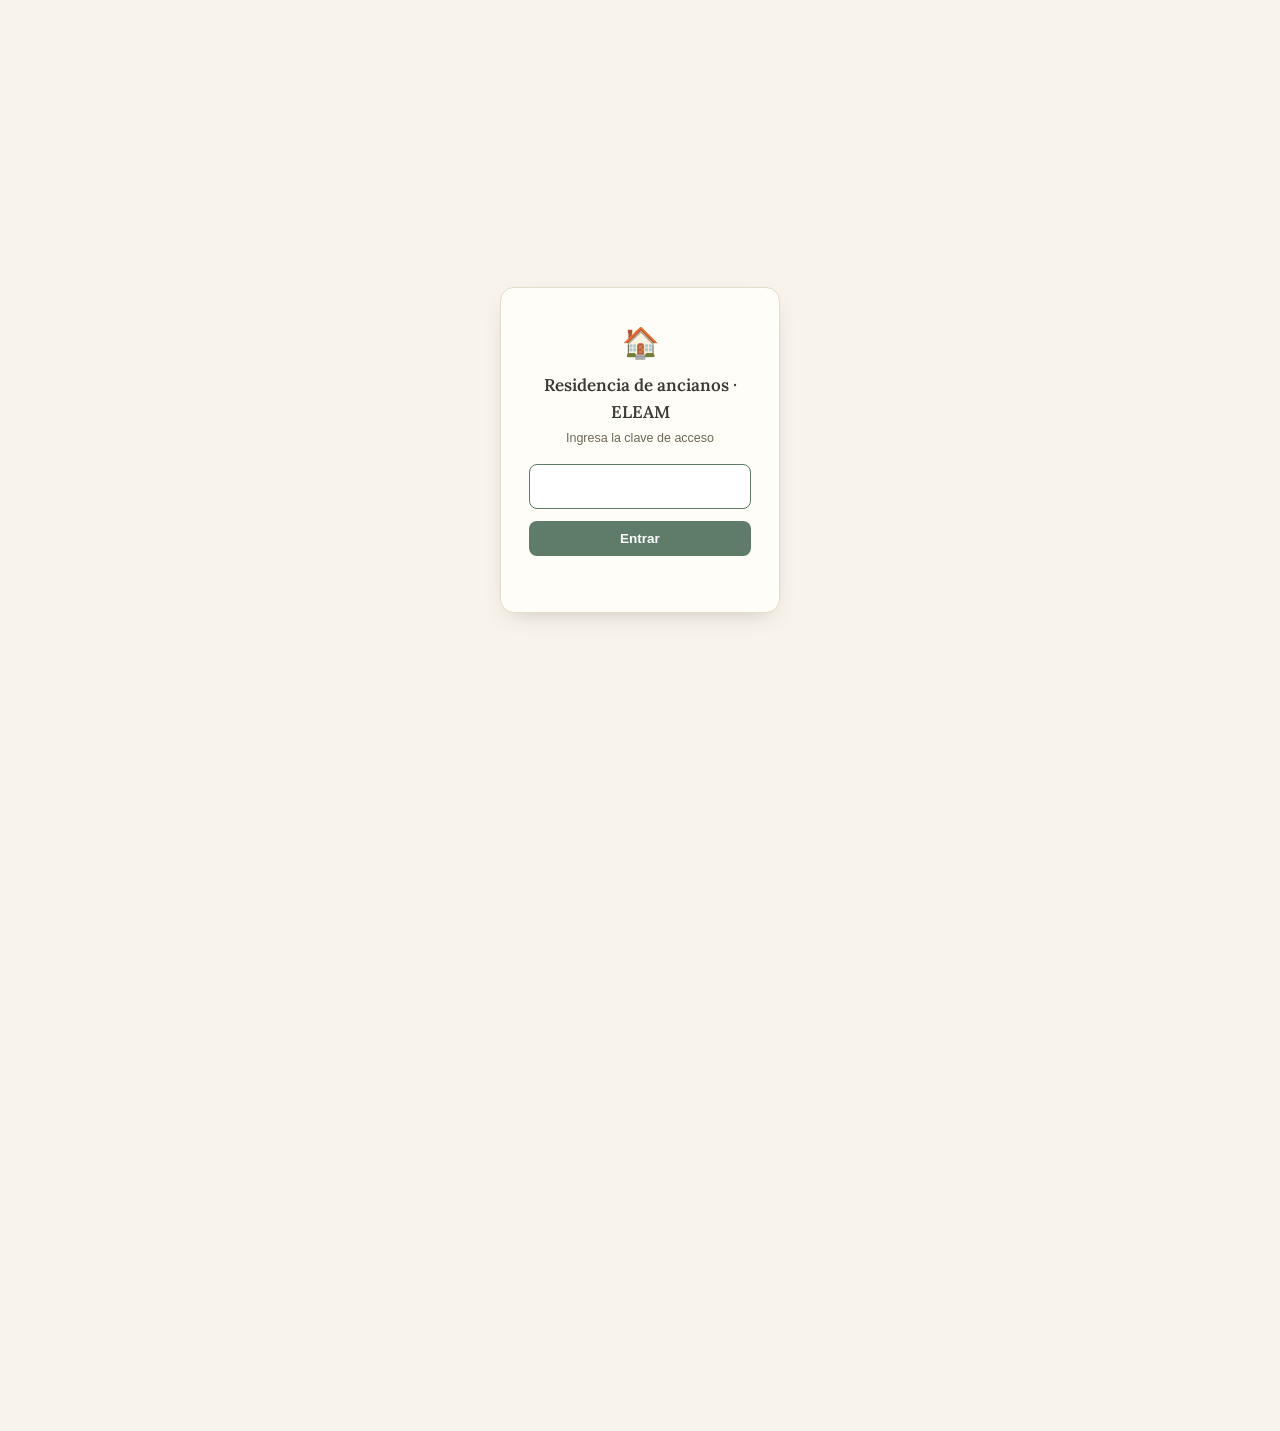
==== index.html @ f16c1e97 "Add access passcode, full data backup/restore, and lock liquidacion fields - Password gate (5256) sh" ====
<!doctype html>
<meta charset="utf-8">
<script src="assets/auth.js"></script>
<title>Residencia de ancianos · ELEAM</title>
<link rel="preconnect" href="https://fonts.googleapis.com">
<link rel="preconnect" href="https://fonts.gstatic.com" crossorigin>
<link href="https://fonts.googleapis.com/css2?family=Inter:wght@400;500;600;700&family=Lora:wght@500;600;700&display=swap" rel="stylesheet">
<link rel="stylesheet" href="assets/theme.css">
<style>
:root {
  --bg: #f8f4ec; --surface: #fffdf8; --surface-2: #f1ead9;
  --ink: #3d3a33; --ink-soft: #6f6858; --ink-faint: #a49b86; --border: #e4dcc7;
  --accent: #5f7c68; --accent-ink: #ffffff; --accent-soft: #e4ecdf; --accent-soft-ink: #3f5c47;
  --gold: #c9a35e; --gold-soft: #f2e6c9; --gold-ink: #6b4f1e;
  --good: #5f8a63; --good-soft: #e2eedf;
  --warn: #b98a3d; --warn-soft: #f6ecd3;
  --critical: #ad5c4c; --critical-soft: #f5e0da;
  --shadow: 0 1px 2px rgba(61,58,51,.06), 0 8px 24px -12px rgba(61,58,51,.18);
  --radius: 12px;
  --serif: "Lora", "Iowan Old Style", "Palatino Linotype", Palatino, "Book Antiqua", Georgia, serif;
  --sans: "Inter", -apple-system, "Segoe UI", "Helvetica Neue", Roboto, Arial, sans-serif;
  --mono: ui-monospace, "SF Mono", "Cascadia Mono", "Segoe UI Mono", Consolas, monospace;
}
* { box-sizing: border-box; }
html, body { margin: 0; }
body { background: var(--bg); color: var(--ink); font-family: var(--sans); font-size: 15px; line-height: 1.55; }
.page { max-width: 1080px; margin: 0 auto; padding: 40px 20px 64px; }

.hero { text-align: center; margin-bottom: 34px; }
.hero .mark { font-size: 34px; }
.hero .eyebrow { margin: 10px 0 4px; font-size: 12px; font-weight: 700; letter-spacing: .1em; text-transform: uppercase; color: var(--accent); }
.hero h1 { margin: 0 auto 10px; font-family: var(--serif); font-weight: 500; font-size: clamp(24px,4vw,34px); max-width: 640px; letter-spacing: -.01em; }
.hero p { margin: 0 auto; max-width: 560px; color: var(--ink-soft); font-size: 14.5px; }

.flow { display: flex; align-items: stretch; gap: 14px; margin: 34px 0; flex-wrap: wrap; justify-content: center; }
.flow-arrow { display: flex; align-items: center; color: var(--gold); font-size: 20px; }
@media (max-width: 760px) { .flow-arrow { display: none; } }

.mod-card {
  background: var(--surface); border: 1px solid var(--border); border-radius: var(--radius);
  box-shadow: var(--shadow); padding: 22px 20px; text-decoration: none; color: var(--ink);
  width: 260px; display: flex; flex-direction: column; gap: 10px; transition: transform .15s, box-shadow .15s, border-color .15s;
}
.mod-card:hover { transform: translateY(-2px); border-color: var(--accent); box-shadow: 0 4px 4px rgba(61,58,51,.04), 0 14px 30px -14px rgba(61,58,51,.28); }
.mod-card .num {
  display: inline-flex; align-items: center; justify-content: center; width: 30px; height: 30px; border-radius: 50%;
  background: var(--accent-soft); color: var(--accent-soft-ink); font-weight: 700; font-family: var(--serif); font-size: 15px;
}
.mod-card h2 { margin: 4px 0 0; font-family: var(--serif); font-weight: 600; font-size: 17px; }
.mod-card p { margin: 0; font-size: 13px; color: var(--ink-soft); flex: 1; }
.mod-card .go { font-size: 12.5px; font-weight: 700; color: var(--accent); }

.summary-card {
  background: var(--surface); border: 1px solid var(--border); border-radius: var(--radius); box-shadow: var(--shadow);
  padding: 20px 22px; margin-top: 10px;
}
.summary-card h2 { margin: 0 0 4px; font-family: var(--serif); font-weight: 500; font-size: 16px; }
.summary-card p.sub { margin: 0 0 16px; font-size: 12.5px; color: var(--ink-faint); }
.stat-grid { display: grid; grid-template-columns: repeat(auto-fit, minmax(160px,1fr)); gap: 12px; }
.stat-box { background: var(--surface-2); border: 1px solid var(--border); border-radius: 8px; padding: 13px 15px; }
.stat-box .stat-label { font-size: 11px; text-transform: uppercase; letter-spacing: .04em; color: var(--ink-faint); font-weight: 600; }
.stat-box .stat-value { font-family: var(--mono); font-variant-numeric: tabular-nums; font-size: 19px; font-weight: 700; margin-top: 5px; color: var(--ink); }
.stat-box.tone-good .stat-value { color: var(--good); }
.stat-box.tone-critical .stat-value { color: var(--critical); }
.stat-box .stat-note { font-size: 11px; color: var(--ink-faint); margin-top: 3px; }

footer.note { text-align: center; font-size: 12px; color: var(--ink-faint); margin-top: 34px; line-height: 1.6; }
</style>

<div class="page">
  <header class="hero">
    <div class="mark">&#127968;</div>
    <p class="eyebrow">ELEAM · Sistema de gestión</p>
    <h1>Residencia de ancianos</h1>
    <p>Cuatro módulos conectados: el ingreso guarda los datos personales y la cuota de forma confidencial, la ficha médica lleva diagnósticos, medicamentos y cuidados, y los gastos se completan solos con esos datos.</p>
  </header>

  <div class="flow">
    <a class="mod-card" href="control-residentes.html">
      <span class="num">1</span>
      <h2>Ingreso de residentes</h2>
      <p>Datos personales, contactos de emergencia y cuota de incorporación. Confidencial — único módulo que permite eliminar residentes.</p>
      <span class="go">Ir al módulo →</span>
    </a>
    <div class="flow-arrow">&rarr;</div>
    <a class="mod-card" href="ficha-medica.html">
      <span class="num">2</span>
      <h2>Ficha médica y cuidados</h2>
      <p>Diagnósticos con sus medicamentos, baños, cambios de posición, y control diario de cumplimiento.</p>
      <span class="go">Ir al módulo →</span>
    </a>
    <div class="flow-arrow">&rarr;</div>
    <a class="mod-card" href="control-horas.html">
      <span class="num">3</span>
      <h2>Trabajadores y liquidaciones</h2>
      <p>Nómina, asistencia por turnos y liquidaciones de sueldo de todo el personal.</p>
      <span class="go">Ir al módulo →</span>
    </a>
    <div class="flow-arrow">&rarr;</div>
    <a class="mod-card" href="control-financiero.html">
      <span class="num">4</span>
      <h2>Gastos</h2>
      <p>Ingresos y egresos del mes. Los ingresos y el costo de personal se completan solos desde los módulos 1 y 3.</p>
      <span class="go">Ir al módulo →</span>
    </a>
  </div>

  <div class="summary-card" id="summaryCard">
    <h2>Resumen general</h2>
    <p class="sub">Datos guardados en este navegador — se actualizan solos a medida que usas los módulos. La cuota de cada residente es confidencial y no se muestra aquí.</p>
    <div class="stat-grid" id="statGrid"></div>
  </div>

  <div class="summary-card" id="backupCard">
    <h2>Respaldo de datos</h2>
    <p class="sub">Los datos viven solo en este navegador (localStorage). Si se borra el caché o se cambia de equipo, se pierden para siempre — descarga un respaldo con frecuencia.</p>
    <div class="actions-row" style="display:flex; gap:10px; flex-wrap:wrap; align-items:center;">
      <button id="btn-backup-export" type="button" class="mod-card" style="width:auto; cursor:pointer; padding:10px 16px; flex-direction:row; align-items:center; gap:8px;">⬇ Descargar respaldo completo (.json)</button>
      <button id="btn-backup-import" type="button" class="mod-card" style="width:auto; cursor:pointer; padding:10px 16px; flex-direction:row; align-items:center; gap:8px;">⬆ Restaurar desde un respaldo</button>
      <input id="backup-file-input" type="file" accept="application/json" style="display:none;">
    </div>
    <p class="stat-note" id="backup-flash" style="margin-top:10px;"></p>
  </div>

  <footer class="note">
    Los datos se guardan solo en este navegador (localStorage) — no se envían a ningún servidor. Respalda periódicamente si es información crítica.
  </footer>
</div>

<script src="assets/backup.js"></script>
<script>
(function () {
  "use strict";
  var flash = document.getElementById("backup-flash");
  function setFlash(msg, isErr) {
    flash.textContent = msg;
    flash.style.color = isErr ? "#ad5c4c" : "#5f8a63";
  }
  document.getElementById("btn-backup-export").addEventListener("click", function () {
    window.RhaBackup.exportBackup();
    setFlash("Respaldo descargado ✓", false);
  });
  var fileInput = document.getElementById("backup-file-input");
  document.getElementById("btn-backup-import").addEventListener("click", function () {
    fileInput.value = "";
    fileInput.click();
  });
  fileInput.addEventListener("change", function () {
    var file = fileInput.files[0];
    if (!file) return;
    if (!confirm("Esto reemplazará los datos actuales de este navegador con los del respaldo. ¿Continuar?")) return;
    window.RhaBackup.importBackup(file, function (err) {
      if (err) { setFlash("✗ " + err.message, true); return; }
      setFlash("Respaldo restaurado ✓ Recargando…", false);
      setTimeout(function () { location.reload(); }, 1200);
    });
  });
})();
</script>
<script src="assets/nav.js"></script>
<script>
(function () {
  "use strict";
  var moneyFmt = new Intl.NumberFormat("es-CL", { style: "currency", currency: "CLP", maximumFractionDigits: 0 });

  function readJSON(key, def) {
    try { var raw = localStorage.getItem(key); return raw === null ? def : JSON.parse(raw); } catch (e) { return def; }
  }

  function box(label, value, note, tone) {
    return '<div class="stat-box' + (tone ? " tone-" + tone : "") + '">' +
      '<div class="stat-label">' + label + '</div>' +
      '<div class="stat-value">' + value + '</div>' +
      (note ? '<div class="stat-note">' + note + '</div>' : "") +
      '</div>';
  }

  function todayStr() {
    var d = new Date();
    return d.getFullYear() + "-" + String(d.getMonth() + 1).padStart(2, "0") + "-" + String(d.getDate()).padStart(2, "0");
  }
  function parseHorarios(str) { return String(str || "").split(",").map(function (s) { return s.trim(); }).filter(Boolean); }

  function buildCareItems(ficha) {
    var items = [];
    (ficha.diagnosticos || []).forEach(function (d) {
      (d.medicamentos || []).forEach(function (m) {
        var horarios = parseHorarios(m.horarios);
        if (horarios.length === 0) horarios = ["(sin horario)"];
        horarios.forEach(function (h) { items.push("med_" + m.id + "|" + h); });
      });
    });
    (ficha.cuidadosGenerales || []).forEach(function (c) {
      var horarios = parseHorarios(c.horarios);
      if (horarios.length === 0) horarios = ["(sin horario)"];
      horarios.forEach(function (h) { items.push("cui_" + c.id + "|" + h); });
    });
    return items;
  }

  function render() {
    var residentes = readJSON("rha_residentes", []);
    var activos = residentes.filter(function (r) { return !r.fechaEgreso || r.fechaEgreso > todayStr(); });

    var boxes = box("Residentes activos", activos.length, activos.length + " de " + residentes.length + " registrados · cuota confidencial en el módulo de Ingreso");

    var fichas = readJSON("rha_fichas", {});
    var checklist = readJSON("rha_cuidados_checklist", {});
    var hoy = todayStr();
    var totalItems = 0, totalHechos = 0, residentesConTareas = 0;
    activos.forEach(function (r) {
      var ficha = fichas[r.id];
      if (!ficha) return;
      var items = buildCareItems(ficha);
      if (items.length === 0) return;
      residentesConTareas++;
      var dayData = checklist[r.id + "_" + hoy] || {};
      totalItems += items.length;
      items.forEach(function (key) { if (dayData[key] && dayData[key].hecho) totalHechos++; });
    });
    if (totalItems > 0) {
      var pct = Math.round((totalHechos / totalItems) * 100);
      boxes += box("Cumplimiento de cuidados hoy", pct + "%", totalHechos + " de " + totalItems + " tareas realizadas · " + residentesConTareas + " residente(s) con ficha médica", pct < 80 ? "critical" : "good");
    } else {
      boxes += box("Cumplimiento de cuidados hoy", "Sin datos", "Registra diagnósticos, medicamentos y cuidados en el módulo de Ficha médica");
    }

    var trabajadores = readJSON("rha_trabajadores", []);
    var soporte = trabajadores.filter(function (t) { return t.tipo !== "esencial"; }).length;
    var esencial = trabajadores.filter(function (t) { return t.tipo === "esencial"; }).length;

    boxes += box("Trabajadores registrados", trabajadores.length, soporte + " soporte · " + esencial + " esencial (turno 4×4)");

    var fin = readJSON("eleam-control-financiero-v2", null);
    if (fin && fin.months) {
      var keys = Object.keys(fin.months).sort();
      var lastKey = keys[keys.length - 1];
      if (lastKey) {
        boxes += box("Último mes con datos de gastos", lastKey, "Revisa el detalle en el módulo de Gastos");
      }
    } else {
      boxes += box("Gastos", "Sin datos aún", "Registra el primer mes en el módulo de Gastos");
    }

    document.getElementById("statGrid").innerHTML = boxes;
  }

  render();
  window.addEventListener("storage", render);
})();
</script>
---- assets/theme.css ----
/* Tema compartido — Residencia de ancianos (ELEAM)
   Paleta clara, tonos pastel cálidos, aires de respeto. */

.app-nav {
  background: linear-gradient(180deg, #eef2ea 0%, #e6ebe1 100%);
  border-bottom: 1px solid #d8d0ba;
  padding: 10px 22px;
}
.app-nav .app-nav-inner {
  max-width: 1220px;
  margin: 0 auto;
  display: flex;
  align-items: center;
  justify-content: space-between;
  gap: 14px;
  flex-wrap: wrap;
}
.app-nav .app-nav-brand {
  display: flex;
  align-items: center;
  gap: 10px;
  font-family: "Lora", "Iowan Old Style", Georgia, serif;
  font-weight: 600;
  font-size: 15px;
  color: #4a6353;
  letter-spacing: 0.01em;
  text-decoration: none;
  cursor: pointer;
}
.app-nav .app-nav-brand:hover { color: #2f4335; }
.app-nav .app-nav-brand .mark { font-size: 18px; }
.app-nav .app-nav-steps {
  display: flex;
  align-items: center;
  gap: 6px;
  flex-wrap: wrap;
}
.app-nav .app-nav-step {
  display: flex;
  align-items: center;
  gap: 8px;
  text-decoration: none;
  padding: 7px 13px;
  border-radius: 999px;
  font-family: "Inter", -apple-system, "Segoe UI", Roboto, Arial, sans-serif;
  font-size: 12.5px;
  font-weight: 600;
  color: #6f6858;
  background: transparent;
  border: 1px solid transparent;
  transition: background .15s, color .15s, border-color .15s;
}
.app-nav .app-nav-step .num {
  display: inline-flex;
  align-items: center;
  justify-content: center;
  width: 18px;
  height: 18px;
  border-radius: 50%;
  background: #d9d0b5;
  color: #5a5240;
  font-size: 10.5px;
  font-weight: 700;
}
.app-nav .app-nav-step:hover {
  background: #ffffffaa;
  color: #4a6353;
}
.app-nav .app-nav-step.active {
  background: #5f7c68;
  color: #fdfaf2;
  border-color: #5f7c68;
}
.app-nav .app-nav-step.active .num {
  background: #c9a35e;
  color: #3a2e12;
}
.app-nav .app-nav-arrow {
  color: #b7ac8d;
  font-size: 13px;
}
@media (max-width: 760px) {
  .app-nav .app-nav-inner { justify-content: center; }
  .app-nav .app-nav-brand { width: 100%; justify-content: center; }
}
@media print {
  .app-nav { display: none !important; }
}
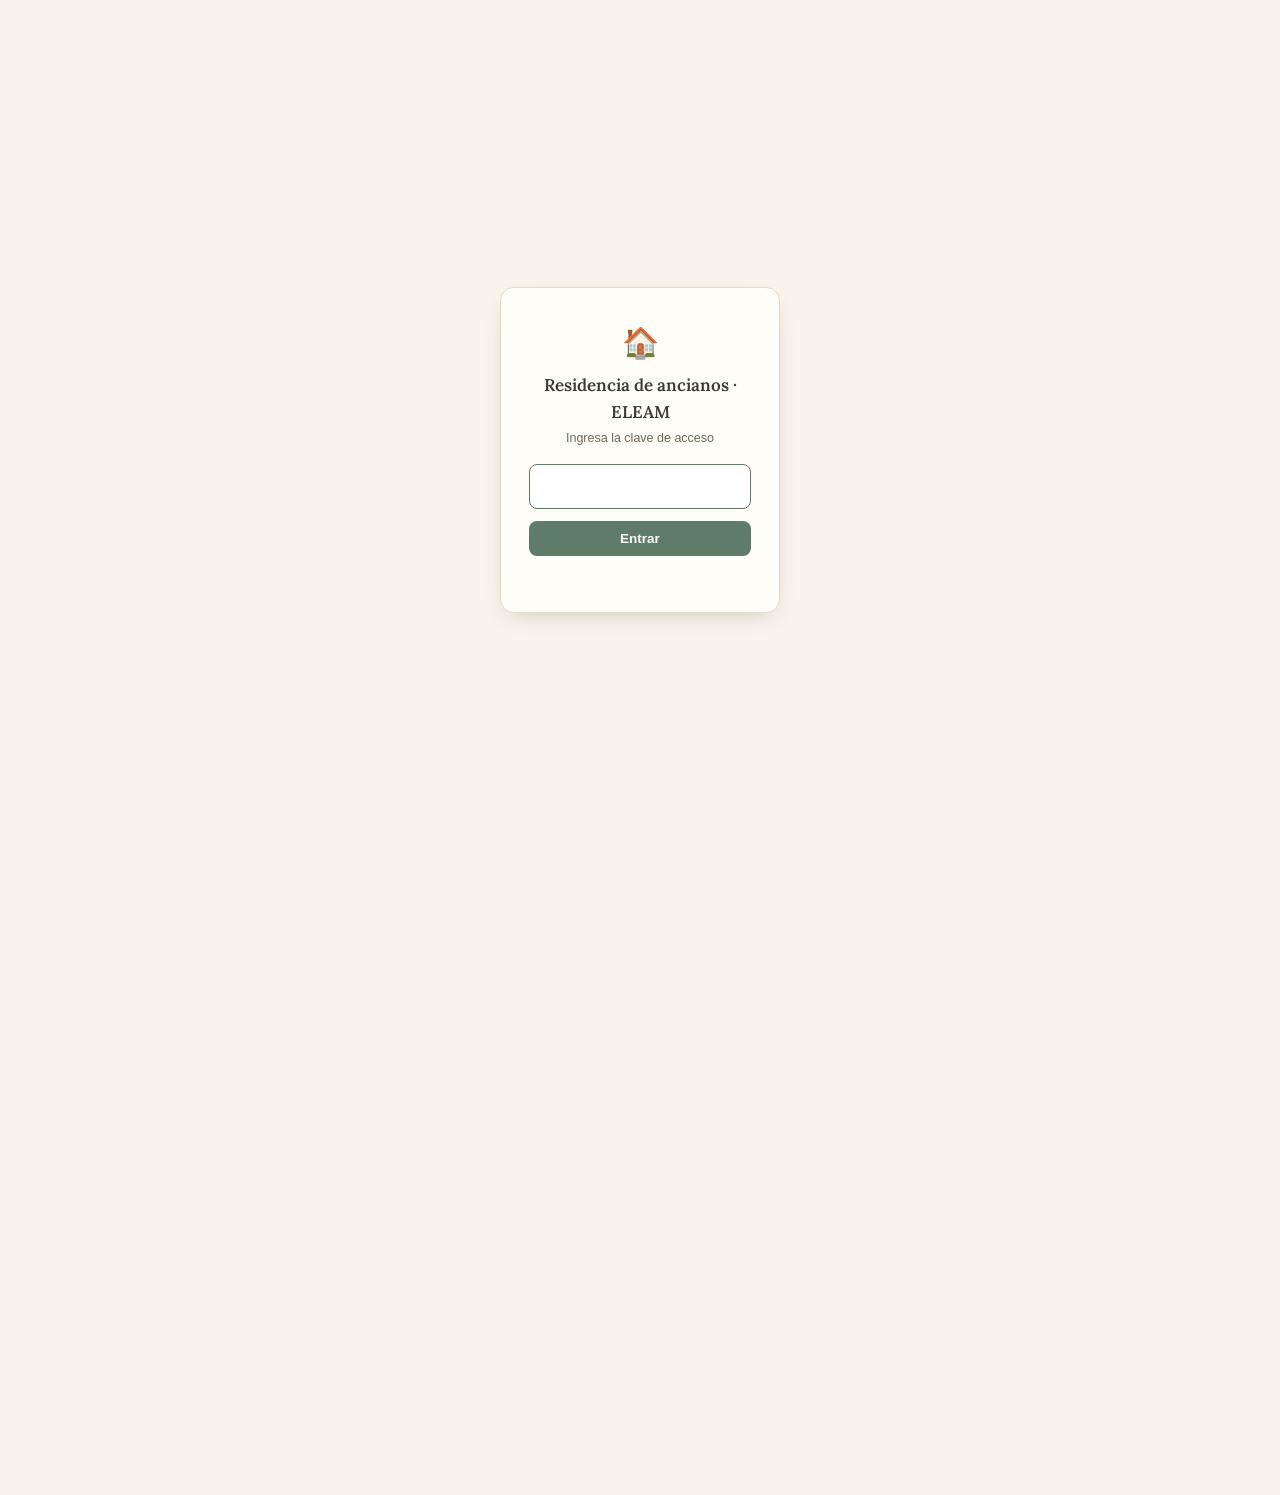
==== commit b09457da: "Add 10-year P&L simulation module and real-staff seeding - control-horas.html: "Cargar dotacion mini" ====
--- a/index.html
+++ b/index.html
@@ -72,7 +72,7 @@
     <div class="mark">&#127968;</div>
     <p class="eyebrow">ELEAM · Sistema de gestión</p>
     <h1>Residencia de ancianos</h1>
-    <p>Cuatro módulos conectados: el ingreso guarda los datos personales y la cuota de forma confidencial, la ficha médica lleva diagnósticos, medicamentos y cuidados, y los gastos se completan solos con esos datos.</p>
+    <p>Cinco módulos conectados: el ingreso guarda los datos personales y la cuota de forma confidencial, la ficha médica lleva diagnósticos, medicamentos y cuidados, los gastos se completan solos con esos datos, y el estado de resultados los proyecta a 10 años.</p>
   </header>
 
   <div class="flow">
@@ -101,6 +101,13 @@
       <span class="num">4</span>
       <h2>Gastos</h2>
       <p>Ingresos y egresos del mes. Los ingresos y el costo de personal se completan solos desde los módulos 1 y 3.</p>
+      <span class="go">Ir al módulo →</span>
+    </a>
+    <div class="flow-arrow">&rarr;</div>
+    <a class="mod-card" href="estado-resultados.html">
+      <span class="num">5</span>
+      <h2>Estado de resultados</h2>
+      <p>Histórico mensual: proyección simulada de 10 años (crecimiento, mortalidad, inversiones) enlazada con tus datos reales de Gastos.</p>
       <span class="go">Ir al módulo →</span>
     </a>
   </div>
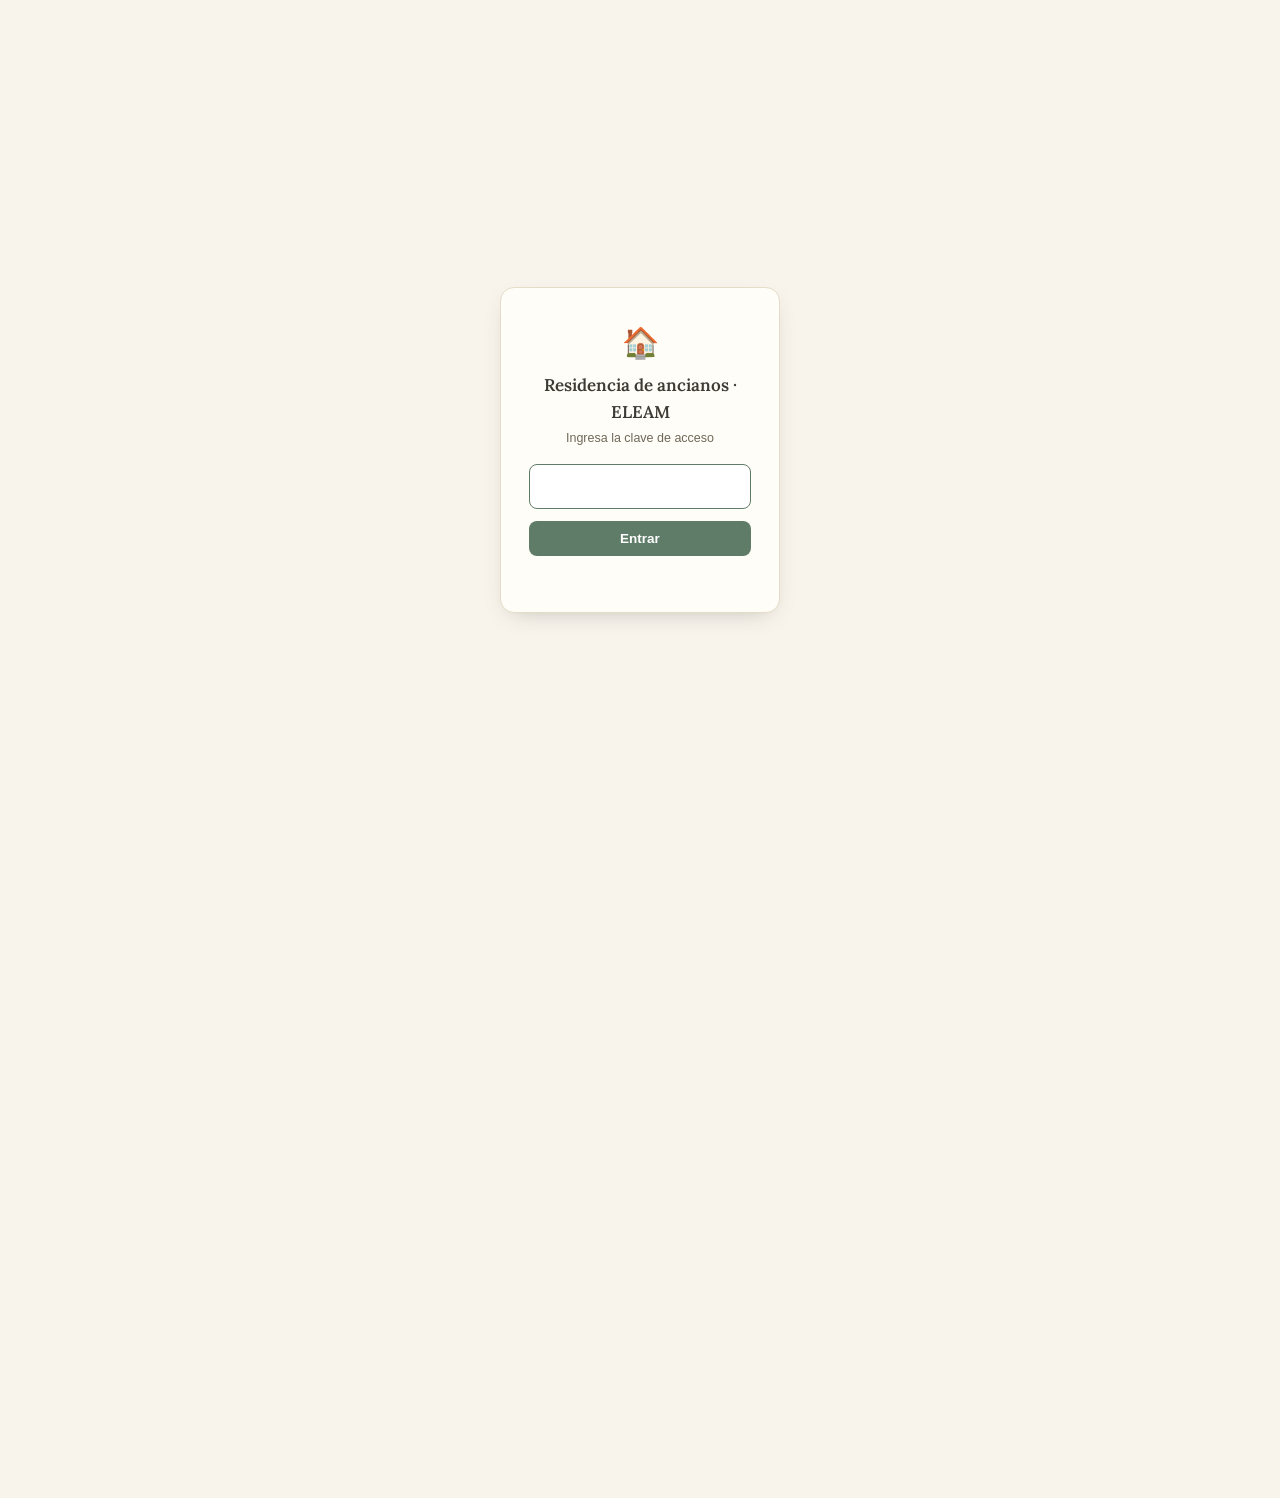
==== commit 6afc8b8d: "v1.0: integrate ERP relationships end to end, operational dashboard - Residentes: departure now requ" ====
--- a/index.html
+++ b/index.html
@@ -113,8 +113,8 @@
   </div>
 
   <div class="summary-card" id="summaryCard">
-    <h2>Resumen general</h2>
-    <p class="sub">Datos guardados en este navegador — se actualizan solos a medida que usas los módulos. La cuota de cada residente es confidencial y no se muestra aquí.</p>
+    <h2>Funcionamiento del ELEAM hoy</h2>
+    <p class="sub">Indicadores operacionales del día — se actualizan solos a medida que usas los módulos de Residentes y Ficha médica. Para cifras financieras o de personal, ve a esos módulos directamente.</p>
     <div class="stat-grid" id="statGrid"></div>
   </div>
 
@@ -194,13 +194,13 @@
       (d.medicamentos || []).forEach(function (m) {
         var horarios = parseHorarios(m.horarios);
         if (horarios.length === 0) horarios = ["(sin horario)"];
-        horarios.forEach(function (h) { items.push("med_" + m.id + "|" + h); });
+        horarios.forEach(function (h) { items.push({ key: "med_" + m.id + "|" + h, categoria: "medicamento" }); });
       });
     });
     (ficha.cuidadosGenerales || []).forEach(function (c) {
       var horarios = parseHorarios(c.horarios);
       if (horarios.length === 0) horarios = ["(sin horario)"];
-      horarios.forEach(function (h) { items.push("cui_" + c.id + "|" + h); });
+      horarios.forEach(function (h) { items.push({ key: "cui_" + c.id + "|" + h, categoria: c.tipo || "otro" }); });
     });
     return items;
   }
@@ -209,45 +209,38 @@
     var residentes = readJSON("rha_residentes", []);
     var activos = residentes.filter(function (r) { return !r.fechaEgreso || r.fechaEgreso > todayStr(); });
 
-    var boxes = box("Residentes activos", activos.length, activos.length + " de " + residentes.length + " registrados · cuota confidencial en el módulo de Ingreso");
+    var boxes = box("Residentes actuales", activos.length, activos.length + " de " + residentes.length + " registrados en total");
 
     var fichas = readJSON("rha_fichas", {});
     var checklist = readJSON("rha_cuidados_checklist", {});
     var hoy = todayStr();
-    var totalItems = 0, totalHechos = 0, residentesConTareas = 0;
+
+    var categorias = {
+      medicamento: { label: "Medicación administrada hoy", total: 0, hechos: 0 },
+      alimentacion: { label: "Alimentación — horarios cumplidos hoy", total: 0, hechos: 0 },
+      general: { label: "Cuidados generales cumplidos hoy", total: 0, hechos: 0 }
+    };
     activos.forEach(function (r) {
       var ficha = fichas[r.id];
       if (!ficha) return;
       var items = buildCareItems(ficha);
-      if (items.length === 0) return;
-      residentesConTareas++;
       var dayData = checklist[r.id + "_" + hoy] || {};
-      totalItems += items.length;
-      items.forEach(function (key) { if (dayData[key] && dayData[key].hecho) totalHechos++; });
-    });
-    if (totalItems > 0) {
-      var pct = Math.round((totalHechos / totalItems) * 100);
-      boxes += box("Cumplimiento de cuidados hoy", pct + "%", totalHechos + " de " + totalItems + " tareas realizadas · " + residentesConTareas + " residente(s) con ficha médica", pct < 80 ? "critical" : "good");
-    } else {
-      boxes += box("Cumplimiento de cuidados hoy", "Sin datos", "Registra diagnósticos, medicamentos y cuidados en el módulo de Ficha médica");
-    }
-
-    var trabajadores = readJSON("rha_trabajadores", []);
-    var soporte = trabajadores.filter(function (t) { return t.tipo !== "esencial"; }).length;
-    var esencial = trabajadores.filter(function (t) { return t.tipo === "esencial"; }).length;
-
-    boxes += box("Trabajadores registrados", trabajadores.length, soporte + " soporte · " + esencial + " esencial (turno 4×4)");
-
-    var fin = readJSON("eleam-control-financiero-v2", null);
-    if (fin && fin.months) {
-      var keys = Object.keys(fin.months).sort();
-      var lastKey = keys[keys.length - 1];
-      if (lastKey) {
-        boxes += box("Último mes con datos de gastos", lastKey, "Revisa el detalle en el módulo de Gastos");
+      items.forEach(function (item) {
+        var cat = item.categoria === "medicamento" ? "medicamento" : item.categoria === "alimentacion" ? "alimentacion" : "general";
+        categorias[cat].total++;
+        if (dayData[item.key] && dayData[item.key].hecho) categorias[cat].hechos++;
+      });
+    });
+
+    ["medicamento", "alimentacion", "general"].forEach(function (catKey) {
+      var c = categorias[catKey];
+      if (c.total > 0) {
+        var pct = Math.round((c.hechos / c.total) * 100);
+        boxes += box(c.label, pct + "%", c.hechos + " de " + c.total + " tareas realizadas", pct < 80 ? "critical" : "good");
+      } else {
+        boxes += box(c.label, "Sin datos", "Registra en el módulo de Ficha médica");
       }
-    } else {
-      boxes += box("Gastos", "Sin datos aún", "Registra el primer mes en el módulo de Gastos");
-    }
+    });
 
     document.getElementById("statGrid").innerHTML = boxes;
   }
--- a/assets/theme.css
+++ b/assets/theme.css
@@ -29,6 +29,16 @@
 }
 .app-nav .app-nav-brand:hover { color: #2f4335; }
 .app-nav .app-nav-brand .mark { font-size: 18px; }
+.app-nav .app-nav-version {
+  font-family: "Inter", -apple-system, "Segoe UI", Roboto, Arial, sans-serif;
+  font-size: 10.5px;
+  font-weight: 700;
+  letter-spacing: 0.03em;
+  color: #6f6858;
+  background: #e4dcc7;
+  border-radius: 999px;
+  padding: 2px 8px;
+}
 .app-nav .app-nav-steps {
   display: flex;
   align-items: center;
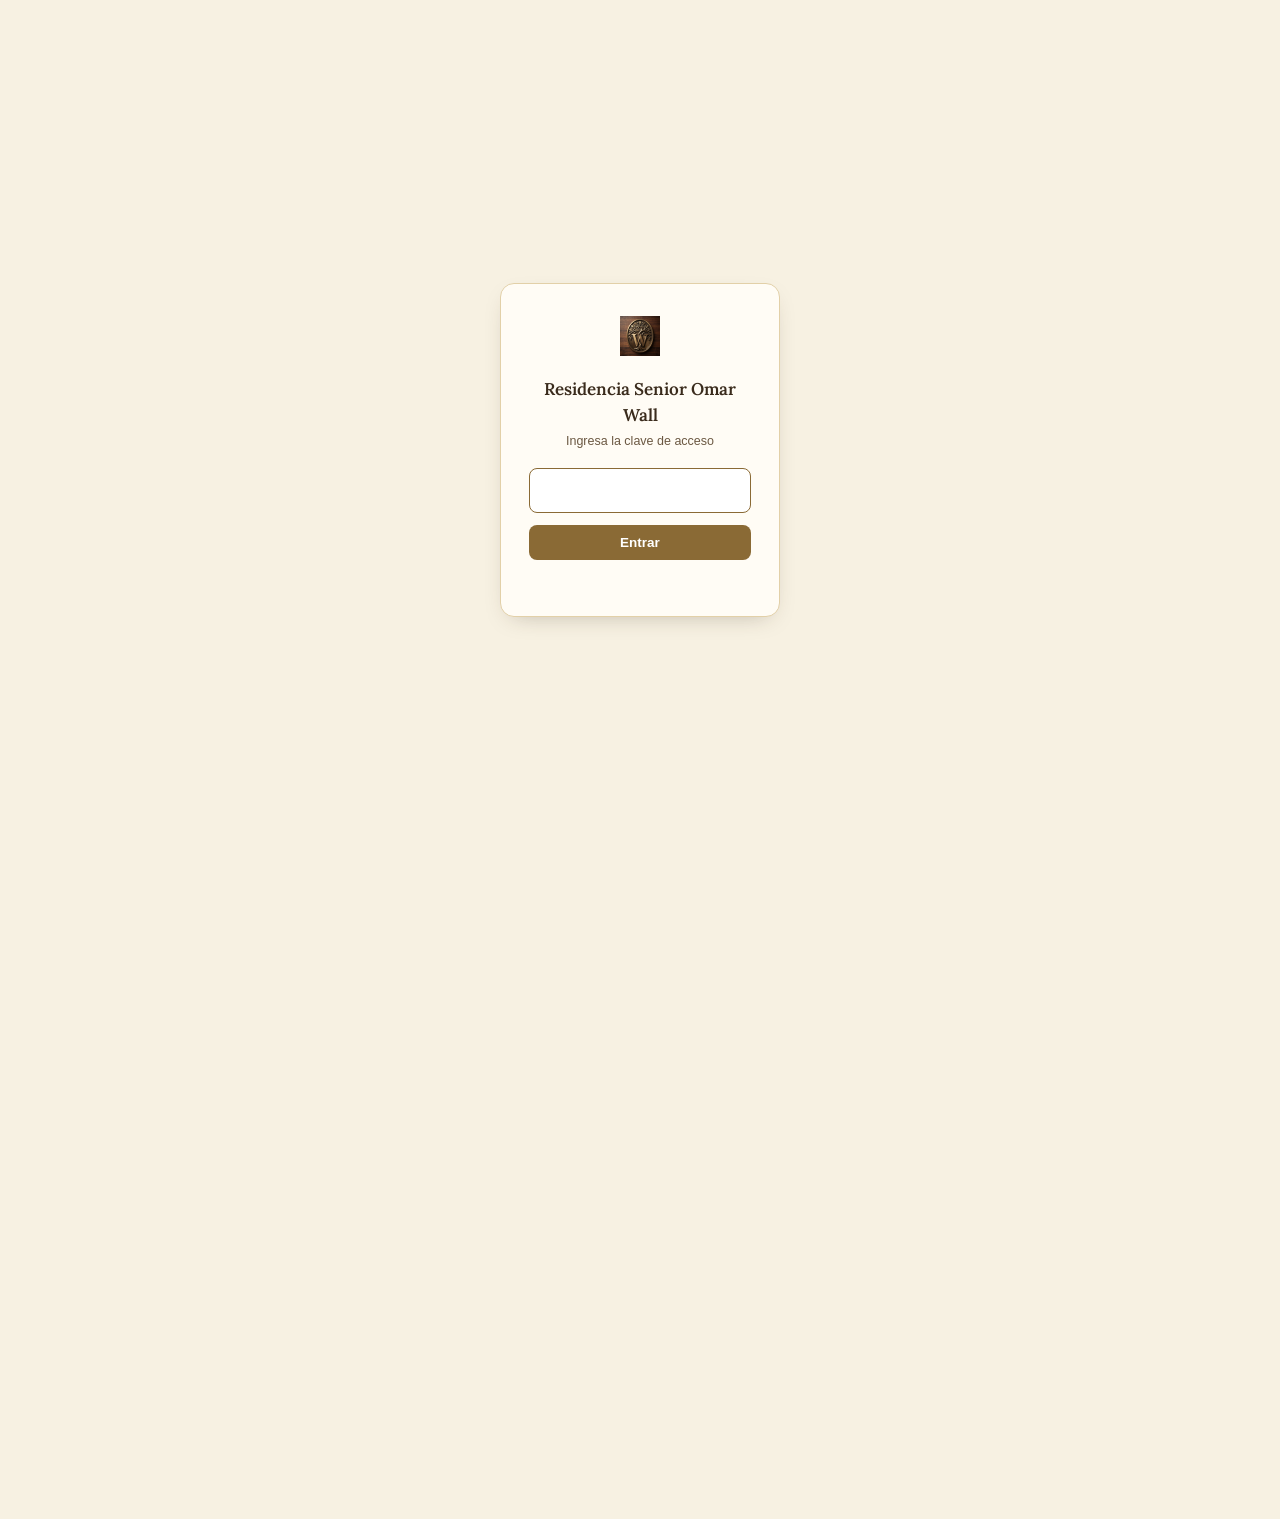
==== commit 671d2730: "v2.0: rebrand to Residencia Senior Omar Wall, new bronze/oak palette, payroll+gastos projection thro" ====
--- a/index.html
+++ b/index.html
@@ -1,21 +1,28 @@
 <!doctype html>
 <meta charset="utf-8">
+<meta name="viewport" content="width=device-width, initial-scale=1.0">
 <script src="assets/auth.js"></script>
-<title>Residencia de ancianos · ELEAM</title>
+<title>Residencia Senior Omar Wall</title>
+<link rel="manifest" href="manifest.json">
+<meta name="theme-color" content="#8a6a35">
+<link rel="apple-touch-icon" href="assets/icons/icon-192.png">
+<meta name="apple-mobile-web-app-capable" content="yes">
+<meta name="apple-mobile-web-app-status-bar-style" content="default">
+<meta name="apple-mobile-web-app-title" content="Wall">
 <link rel="preconnect" href="https://fonts.googleapis.com">
 <link rel="preconnect" href="https://fonts.gstatic.com" crossorigin>
 <link href="https://fonts.googleapis.com/css2?family=Inter:wght@400;500;600;700&family=Lora:wght@500;600;700&display=swap" rel="stylesheet">
 <link rel="stylesheet" href="assets/theme.css">
 <style>
 :root {
-  --bg: #f8f4ec; --surface: #fffdf8; --surface-2: #f1ead9;
-  --ink: #3d3a33; --ink-soft: #6f6858; --ink-faint: #a49b86; --border: #e4dcc7;
-  --accent: #5f7c68; --accent-ink: #ffffff; --accent-soft: #e4ecdf; --accent-soft-ink: #3f5c47;
-  --gold: #c9a35e; --gold-soft: #f2e6c9; --gold-ink: #6b4f1e;
-  --good: #5f8a63; --good-soft: #e2eedf;
-  --warn: #b98a3d; --warn-soft: #f6ecd3;
-  --critical: #ad5c4c; --critical-soft: #f5e0da;
-  --shadow: 0 1px 2px rgba(61,58,51,.06), 0 8px 24px -12px rgba(61,58,51,.18);
+  --bg: #f7f1e2; --surface: #fffcf5; --surface-2: #efe2c4;
+  --ink: #3a2b1c; --ink-soft: #6b5842; --ink-faint: #a3927a; --border: #e2d0a8;
+  --accent: #8a6a35; --accent-ink: #fffaf0; --accent-soft: #f0e3c1; --accent-soft-ink: #5c451f;
+  --gold: #c79a3f; --gold-soft: #ecd9ad; --gold-ink: #4a3311;
+  --good: #4f7a4a; --good-soft: #dfe9d3;
+  --warn: #b3812f; --warn-soft: #f3e6c0;
+  --critical: #a4452f; --critical-soft: #f4d9cc;
+  --shadow: 0 1px 2px rgba(58,43,28,.08), 0 8px 24px -12px rgba(58,43,28,.22);
   --radius: 12px;
   --serif: "Lora", "Iowan Old Style", "Palatino Linotype", Palatino, "Book Antiqua", Georgia, serif;
   --sans: "Inter", -apple-system, "Segoe UI", "Helvetica Neue", Roboto, Arial, sans-serif;
@@ -69,9 +76,9 @@
 
 <div class="page">
   <header class="hero">
-    <div class="mark">&#127968;</div>
-    <p class="eyebrow">ELEAM · Sistema de gestión</p>
-    <h1>Residencia de ancianos</h1>
+    <div class="mark"><img src="assets/icons/logo-mark.png" alt="Residencia Senior Omar Wall" style="height:64px;width:auto;border-radius:8px;" onerror="this.style.display='none'"></div>
+    <p class="eyebrow">Sistema de gestión</p>
+    <h1>Residencia Senior Omar Wall</h1>
     <p>Cinco módulos conectados: el ingreso guarda los datos personales y la cuota de forma confidencial, la ficha médica lleva diagnósticos, medicamentos y cuidados, los gastos se completan solos con esos datos, y el estado de resultados los proyecta a 10 años.</p>
   </header>
 
@@ -113,7 +120,7 @@
   </div>
 
   <div class="summary-card" id="summaryCard">
-    <h2>Funcionamiento del ELEAM hoy</h2>
+    <h2>Funcionamiento de la residencia hoy</h2>
     <p class="sub">Indicadores operacionales del día — se actualizan solos a medida que usas los módulos de Residentes y Ficha médica. Para cifras financieras o de personal, ve a esos módulos directamente.</p>
     <div class="stat-grid" id="statGrid"></div>
   </div>
--- a/assets/theme.css
+++ b/assets/theme.css
@@ -1,9 +1,9 @@
-/* Tema compartido — Residencia de ancianos (ELEAM)
-   Paleta clara, tonos pastel cálidos, aires de respeto. */
+/* Tema compartido — Residencia Senior Omar Wall (v2.0 "Bronce y Roble")
+   Paleta cálida bronce/roble sobre pergamino, inspirada en el logo. */
 
 .app-nav {
-  background: linear-gradient(180deg, #eef2ea 0%, #e6ebe1 100%);
-  border-bottom: 1px solid #d8d0ba;
+  background: linear-gradient(180deg, #f3ead2 0%, #ecdfb9 100%);
+  border-bottom: 1px solid #d9c69a;
   padding: 10px 22px;
 }
 .app-nav .app-nav-inner {
@@ -22,20 +22,20 @@
   font-family: "Lora", "Iowan Old Style", Georgia, serif;
   font-weight: 600;
   font-size: 15px;
-  color: #4a6353;
+  color: #6b4f24;
   letter-spacing: 0.01em;
   text-decoration: none;
   cursor: pointer;
 }
-.app-nav .app-nav-brand:hover { color: #2f4335; }
-.app-nav .app-nav-brand .mark { font-size: 18px; }
+.app-nav .app-nav-brand:hover { color: #4a3311; }
+.app-nav .app-nav-brand .mark { height: 22px; width: auto; display: block; }
 .app-nav .app-nav-version {
   font-family: "Inter", -apple-system, "Segoe UI", Roboto, Arial, sans-serif;
   font-size: 10.5px;
   font-weight: 700;
   letter-spacing: 0.03em;
-  color: #6f6858;
-  background: #e4dcc7;
+  color: #6b5842;
+  background: #e2d0a8;
   border-radius: 999px;
   padding: 2px 8px;
 }
@@ -55,7 +55,7 @@
   font-family: "Inter", -apple-system, "Segoe UI", Roboto, Arial, sans-serif;
   font-size: 12.5px;
   font-weight: 600;
-  color: #6f6858;
+  color: #6b5842;
   background: transparent;
   border: 1px solid transparent;
   transition: background .15s, color .15s, border-color .15s;
@@ -67,26 +67,26 @@
   width: 18px;
   height: 18px;
   border-radius: 50%;
-  background: #d9d0b5;
-  color: #5a5240;
+  background: #e2d0a8;
+  color: #4a3311;
   font-size: 10.5px;
   font-weight: 700;
 }
 .app-nav .app-nav-step:hover {
   background: #ffffffaa;
-  color: #4a6353;
+  color: #6b4f24;
 }
 .app-nav .app-nav-step.active {
-  background: #5f7c68;
-  color: #fdfaf2;
-  border-color: #5f7c68;
+  background: #8a6a35;
+  color: #fffaf0;
+  border-color: #8a6a35;
 }
 .app-nav .app-nav-step.active .num {
-  background: #c9a35e;
-  color: #3a2e12;
+  background: #c79a3f;
+  color: #3a2609;
 }
 .app-nav .app-nav-arrow {
-  color: #b7ac8d;
+  color: #b6a179;
   font-size: 13px;
 }
 @media (max-width: 760px) {
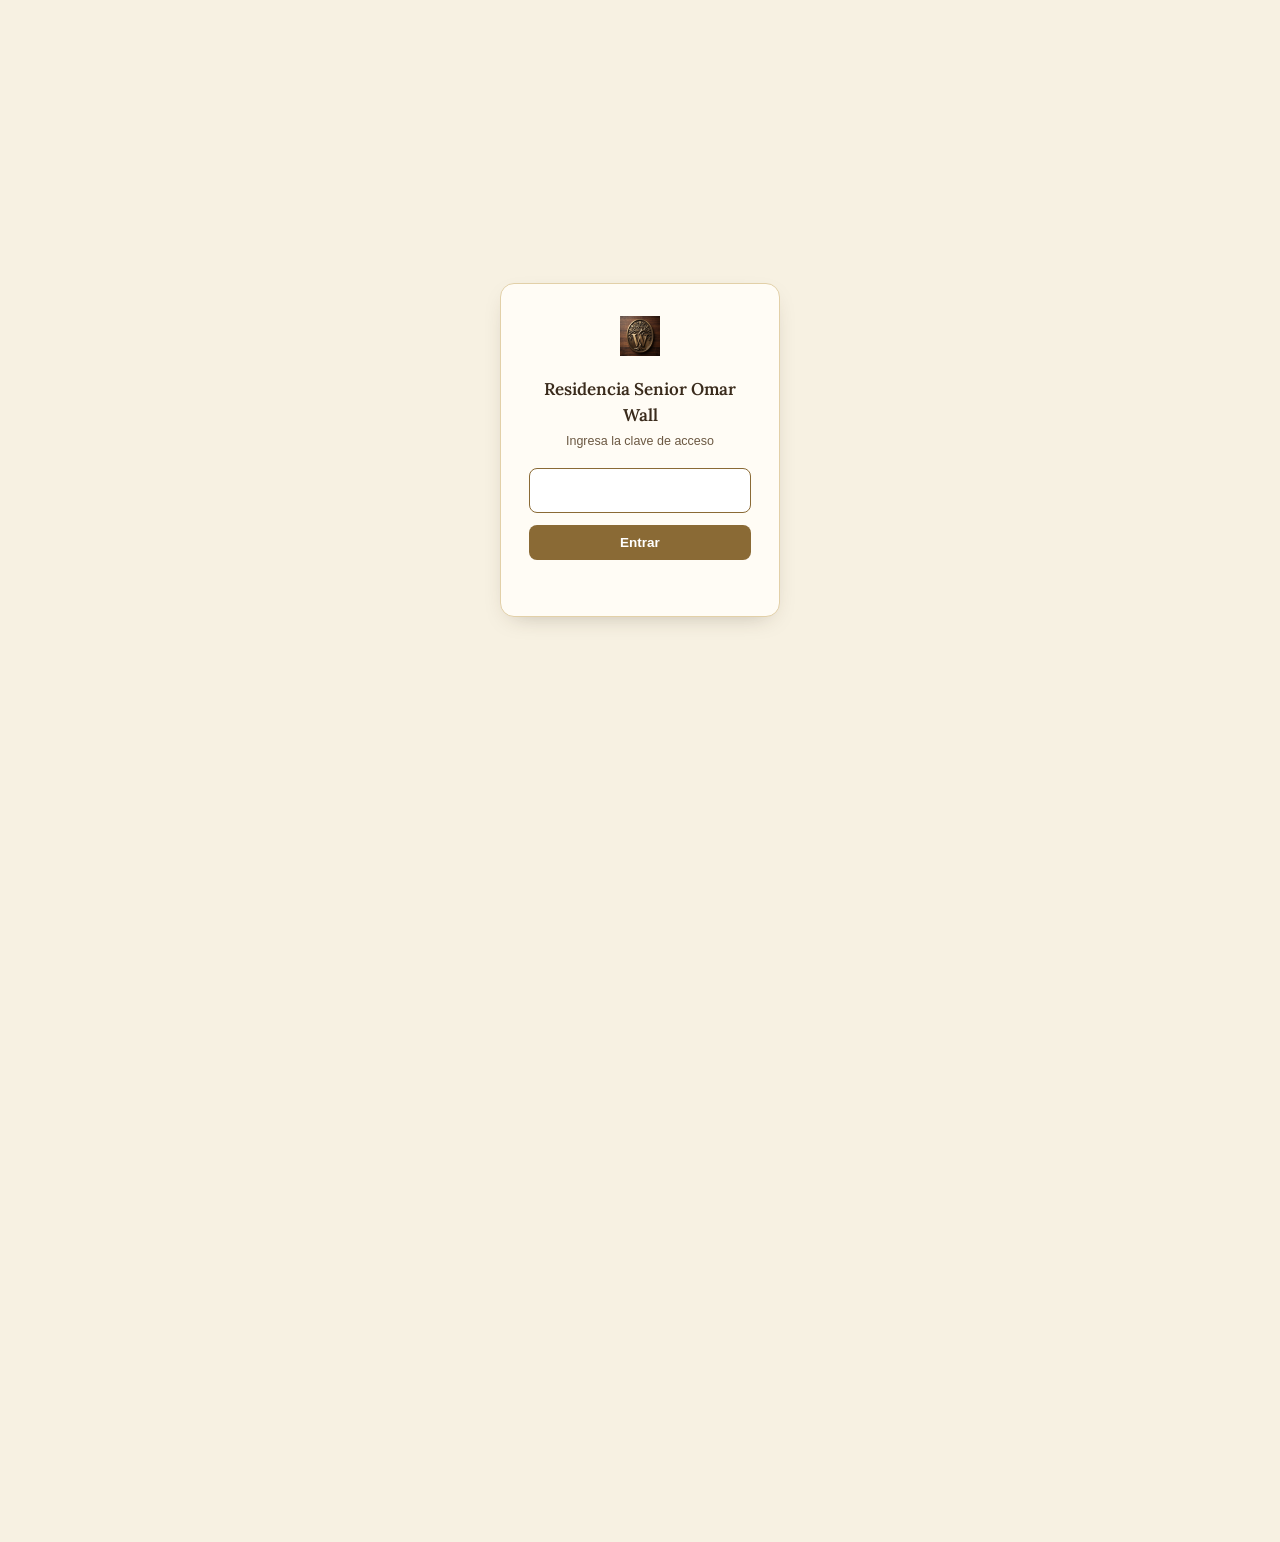
==== commit 9d424d5c: "v3.6: agrega pestaña Cumplimiento ELEAM (Decreto 20) - Nueva página cumplimiento-eleam.html: checkli" ====
--- a/index.html
+++ b/index.html
@@ -79,7 +79,7 @@
     <div class="mark"><img src="assets/icons/logo-mark.png" alt="Residencia Senior Omar Wall" style="height:64px;width:auto;border-radius:8px;" onerror="this.style.display='none'"></div>
     <p class="eyebrow">Sistema de gestión</p>
     <h1>Residencia Senior Omar Wall</h1>
-    <p>Cinco módulos conectados: el ingreso guarda los datos personales y la cuota de forma confidencial, la ficha médica lleva diagnósticos, medicamentos y cuidados, los gastos se completan solos con esos datos, y el estado de resultados los proyecta a 10 años.</p>
+    <p>Seis módulos conectados: el ingreso guarda los datos personales y la cuota de forma confidencial, la ficha médica lleva diagnósticos, medicamentos y cuidados, los gastos se completan solos con esos datos, el estado de resultados los resume mes a mes, y Cumplimiento ELEAM lleva el checklist del Decreto 20.</p>
   </header>
 
   <div class="flow">
@@ -114,7 +114,14 @@
     <a class="mod-card" href="estado-resultados.html">
       <span class="num">5</span>
       <h2>Estado de resultados</h2>
-      <p>Histórico mensual: proyección simulada de 10 años (crecimiento, mortalidad, inversiones) enlazada con tus datos reales de Gastos.</p>
+      <p>Histórico real mes a mes: ingresos, egresos y margen, con solo los datos que has cargado en Gastos.</p>
+      <span class="go">Ir al módulo →</span>
+    </a>
+    <div class="flow-arrow">&rarr;</div>
+    <a class="mod-card" href="cumplimiento-eleam.html">
+      <span class="num">6</span>
+      <h2>Cumplimiento ELEAM</h2>
+      <p>Checklist del Decreto 20 (Minsal) — personal, ingreso de residentes, infraestructura y plazos, con alertas de vigencia.</p>
       <span class="go">Ir al módulo →</span>
     </a>
   </div>
--- a/assets/theme.css
+++ b/assets/theme.css
@@ -96,3 +96,39 @@
 @media print {
   .app-nav { display: none !important; }
 }
+
+.app-backup-reminder {
+  display: flex;
+  align-items: center;
+  justify-content: space-between;
+  gap: 14px;
+  flex-wrap: wrap;
+  background: #f3e6c0;
+  border-bottom: 1px solid #d9be82;
+  padding: 10px 22px;
+  font-family: "Inter", -apple-system, "Segoe UI", Roboto, Arial, sans-serif;
+  font-size: 12.5px;
+  color: #6b4f1a;
+}
+.app-backup-reminder-msg { max-width: 900px; }
+.app-backup-reminder-actions { display: flex; gap: 8px; flex-wrap: wrap; }
+.app-backup-reminder-btn {
+  font-family: inherit;
+  font-size: 12.5px;
+  font-weight: 600;
+  padding: 7px 13px;
+  border-radius: 999px;
+  border: 1px solid #b3812f;
+  background: transparent;
+  color: #6b4f1a;
+  cursor: pointer;
+  white-space: nowrap;
+}
+.app-backup-reminder-btn.primary {
+  background: #b3812f;
+  color: #fffaf0;
+}
+.app-backup-reminder-btn:hover { opacity: .85; }
+@media print {
+  .app-backup-reminder { display: none !important; }
+}
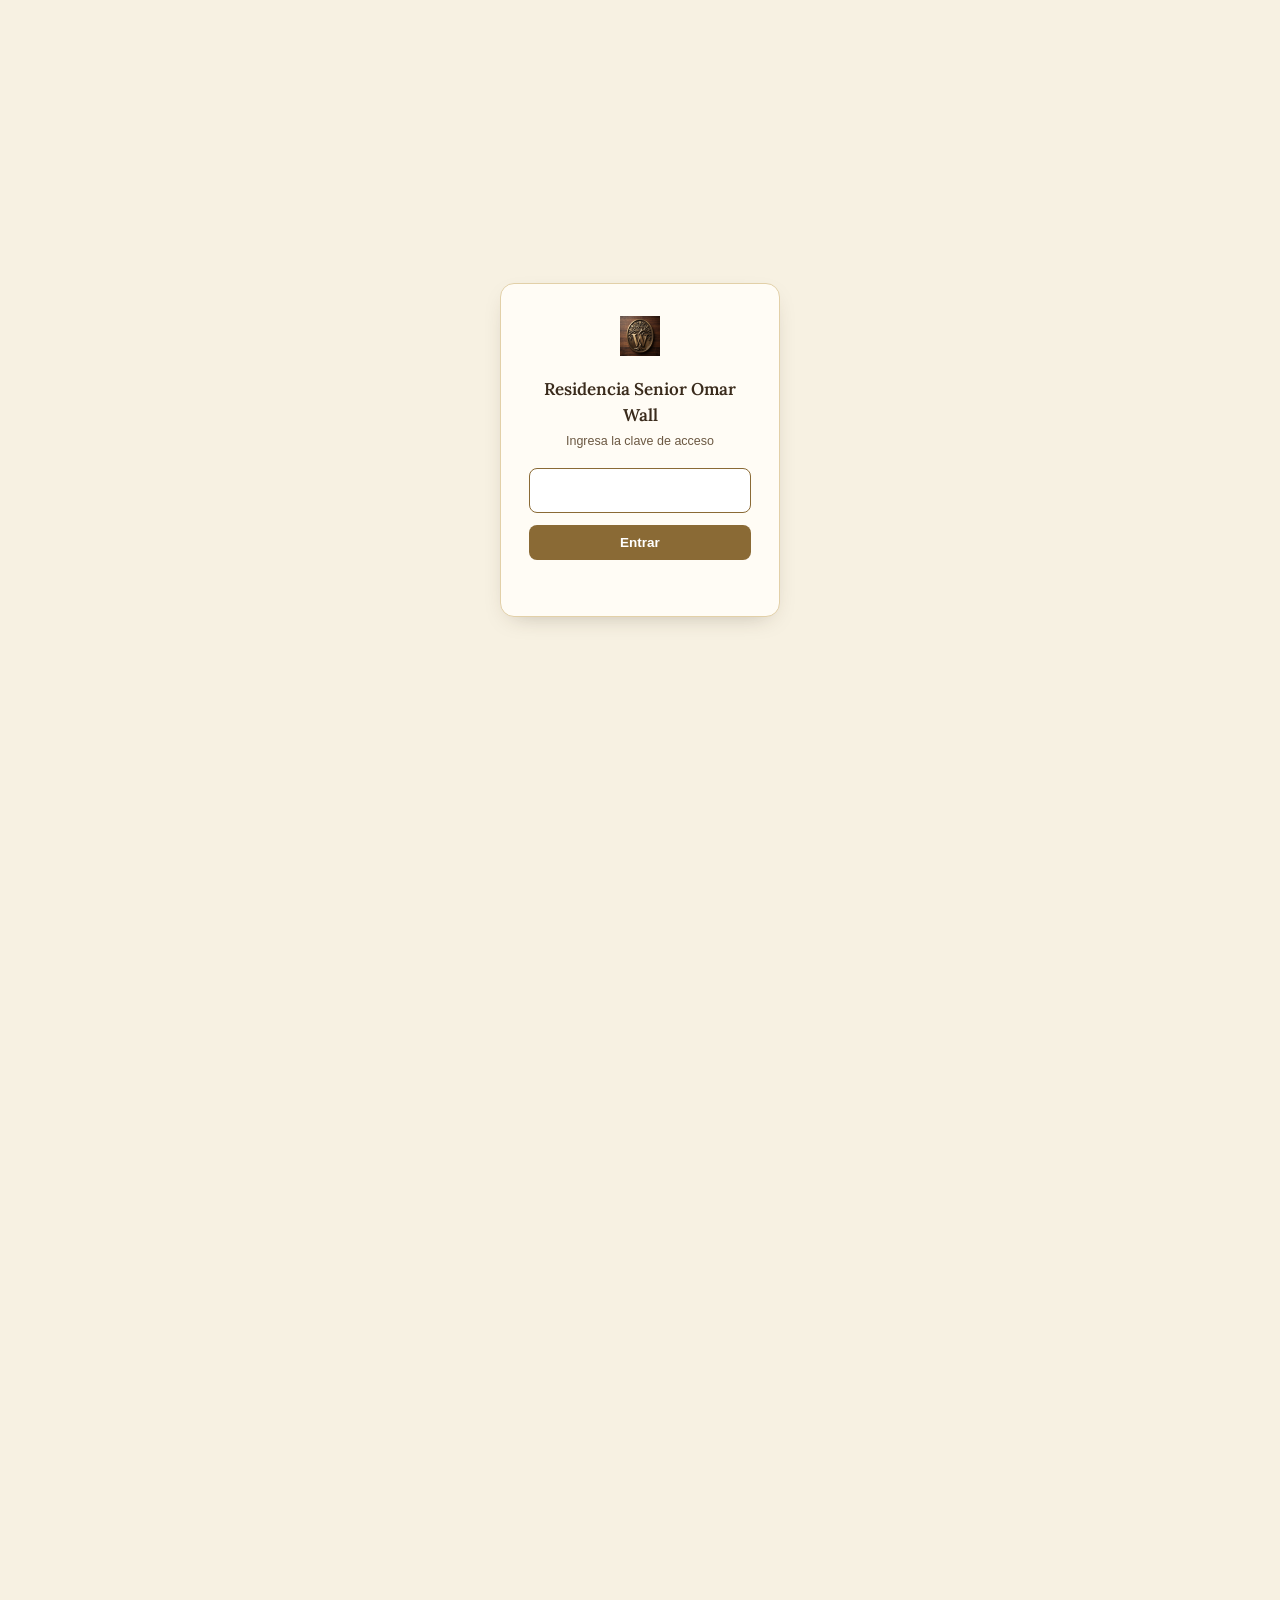
==== commit 05eda62f: "v3.7: agrega pestaña Proyección por residente - Nueva página proyeccion-abuelos.html: modelo de ingr" ====
--- a/index.html
+++ b/index.html
@@ -79,7 +79,7 @@
     <div class="mark"><img src="assets/icons/logo-mark.png" alt="Residencia Senior Omar Wall" style="height:64px;width:auto;border-radius:8px;" onerror="this.style.display='none'"></div>
     <p class="eyebrow">Sistema de gestión</p>
     <h1>Residencia Senior Omar Wall</h1>
-    <p>Seis módulos conectados: el ingreso guarda los datos personales y la cuota de forma confidencial, la ficha médica lleva diagnósticos, medicamentos y cuidados, los gastos se completan solos con esos datos, el estado de resultados los resume mes a mes, y Cumplimiento ELEAM lleva el checklist del Decreto 20.</p>
+    <p>Siete módulos conectados: el ingreso guarda los datos personales y la cuota de forma confidencial, la ficha médica lleva diagnósticos, medicamentos y cuidados, los gastos se completan solos con esos datos, el estado de resultados los resume mes a mes, Cumplimiento ELEAM lleva el checklist del Decreto 20, y la proyección por residente estima cuánto rinde cada abuelo nuevo.</p>
   </header>
 
   <div class="flow">
@@ -122,6 +122,13 @@
       <span class="num">6</span>
       <h2>Cumplimiento ELEAM</h2>
       <p>Checklist del Decreto 20 (Minsal) — personal, ingreso de residentes, infraestructura y plazos, con alertas de vigencia.</p>
+      <span class="go">Ir al módulo →</span>
+    </a>
+    <div class="flow-arrow">&rarr;</div>
+    <a class="mod-card" href="proyeccion-abuelos.html">
+      <span class="num">7</span>
+      <h2>Proyección por residente</h2>
+      <p>Ingresos, costos y margen a medida que crece la dotación, con tramos de personal y supuestos editables.</p>
       <span class="go">Ir al módulo →</span>
     </a>
   </div>
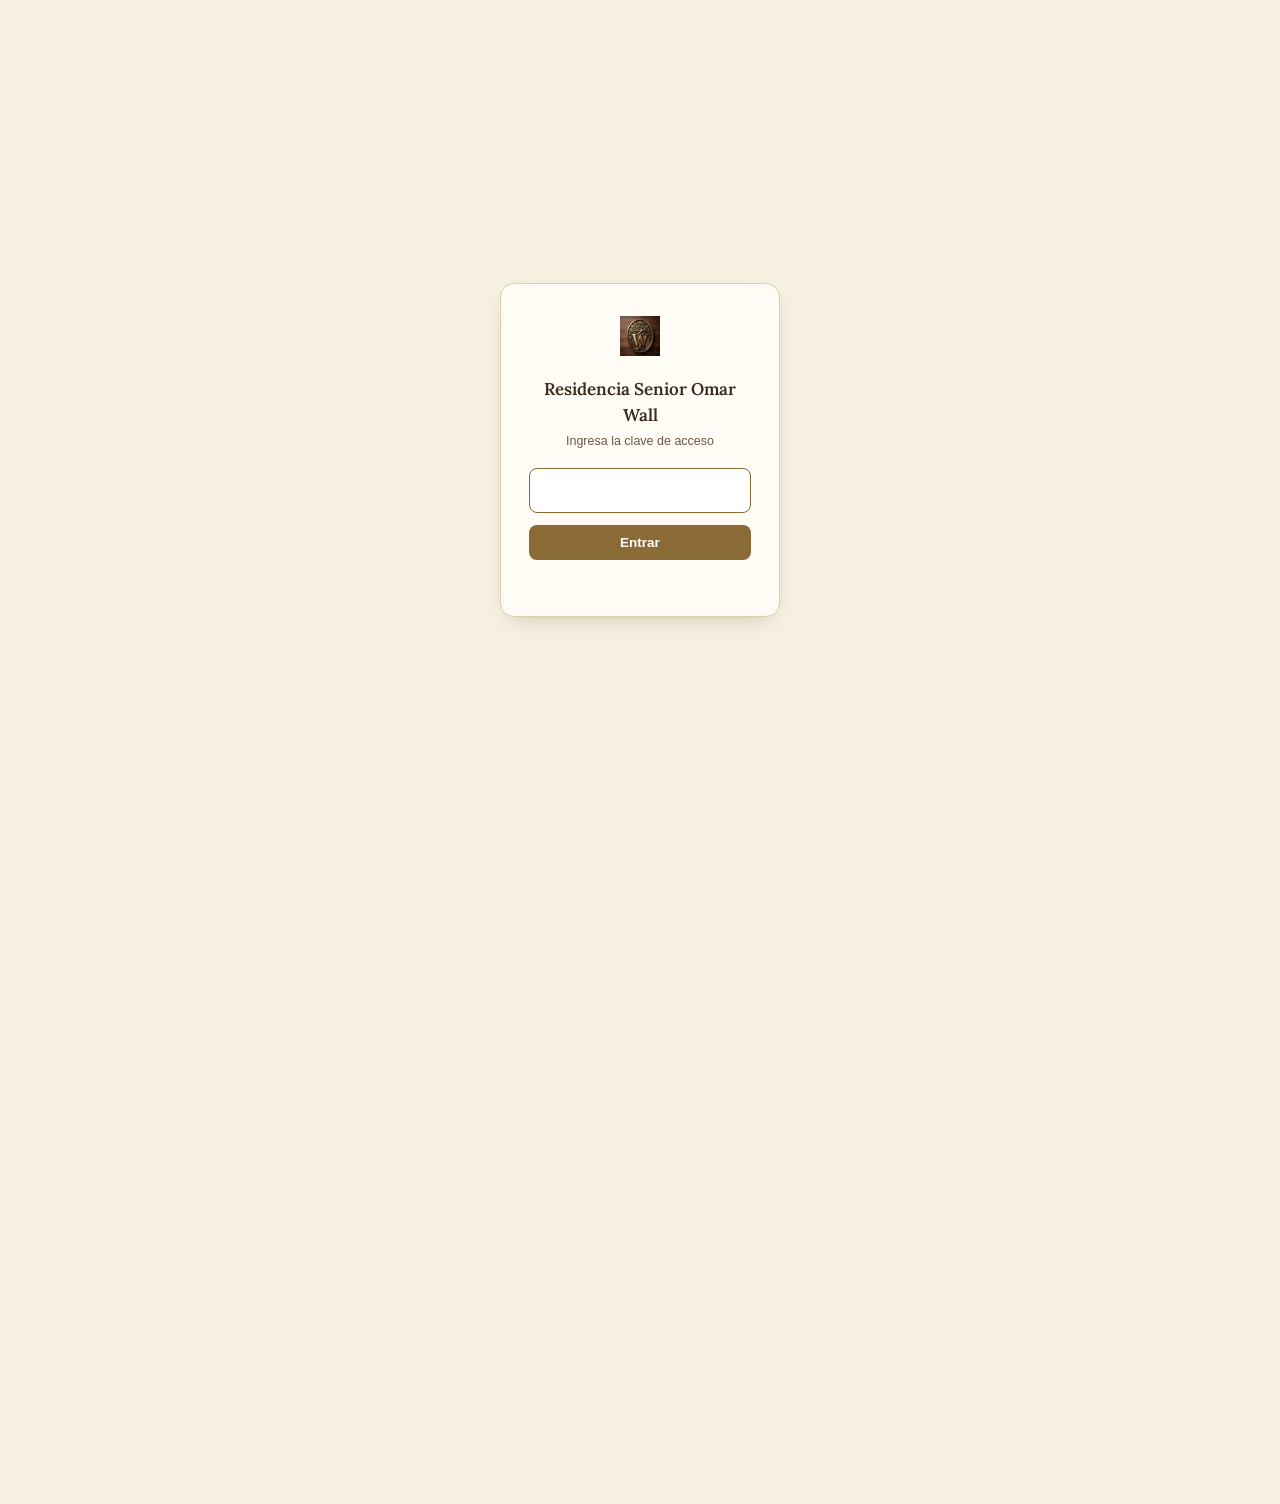
==== commit a967a248: "v4.1: reestructura modulos - fusiona Residentes+Ficha medica, nuevo modulo Administracion (turnos 4x" ====
--- a/index.html
+++ b/index.html
@@ -79,54 +79,40 @@
     <div class="mark"><img src="assets/icons/logo-mark.png" alt="Residencia Senior Omar Wall" style="height:64px;width:auto;border-radius:8px;" onerror="this.style.display='none'"></div>
     <p class="eyebrow">Sistema de gestión</p>
     <h1>Residencia Senior Omar Wall</h1>
-    <p>Siete módulos conectados: el ingreso guarda los datos personales y la cuota de forma confidencial, la ficha médica lleva diagnósticos, medicamentos y cuidados, los gastos se completan solos con esos datos, el estado de resultados los resume mes a mes, Cumplimiento ELEAM lleva el checklist del Decreto 20, y la proyección por residente estima cuánto rinde cada abuelo nuevo.</p>
+    <p>Cinco módulos conectados: Residentes guarda los datos personales, la ficha médica, diagnósticos y cuidados; Administración maneja trabajadores, turnos, liquidaciones, la nómina de residentes y Cumplimiento ELEAM; los gastos se completan solos con esos datos; el estado de resultados los resume mes a mes; y la proyección por residente estima cuánto rinde cada abuelo nuevo.</p>
   </header>
 
   <div class="flow">
     <a class="mod-card" href="control-residentes.html">
       <span class="num">1</span>
-      <h2>Ingreso de residentes</h2>
-      <p>Datos personales, contactos de emergencia y cuota de incorporación. Confidencial — único módulo que permite eliminar residentes.</p>
-      <span class="go">Ir al módulo →</span>
-    </a>
-    <div class="flow-arrow">&rarr;</div>
-    <a class="mod-card" href="ficha-medica.html">
+      <h2>Residentes</h2>
+      <p>Datos personales, contactos, ficha médica, diagnósticos, cuidados y control diario. Confidencial — único módulo que permite eliminar residentes.</p>
+      <span class="go">Ir al módulo →</span>
+    </a>
+    <div class="flow-arrow">&rarr;</div>
+    <a class="mod-card" href="administracion.html">
       <span class="num">2</span>
-      <h2>Ficha médica y cuidados</h2>
-      <p>Diagnósticos con sus medicamentos, baños, cambios de posición, y control diario de cumplimiento.</p>
-      <span class="go">Ir al módulo →</span>
-    </a>
-    <div class="flow-arrow">&rarr;</div>
-    <a class="mod-card" href="control-horas.html">
+      <h2>Administración</h2>
+      <p>Trabajadores, turnos, liquidaciones, nómina de residentes, documentos de respaldo y Cumplimiento ELEAM.</p>
+      <span class="go">Ir al módulo →</span>
+    </a>
+    <div class="flow-arrow">&rarr;</div>
+    <a class="mod-card" href="control-financiero.html">
       <span class="num">3</span>
-      <h2>Trabajadores y liquidaciones</h2>
-      <p>Nómina, asistencia por turnos y liquidaciones de sueldo de todo el personal.</p>
-      <span class="go">Ir al módulo →</span>
-    </a>
-    <div class="flow-arrow">&rarr;</div>
-    <a class="mod-card" href="control-financiero.html">
+      <h2>Gastos</h2>
+      <p>Ingresos y egresos del mes. Los ingresos y el costo de personal se completan solos desde los módulos 1 y 2.</p>
+      <span class="go">Ir al módulo →</span>
+    </a>
+    <div class="flow-arrow">&rarr;</div>
+    <a class="mod-card" href="estado-resultados.html">
       <span class="num">4</span>
-      <h2>Gastos</h2>
-      <p>Ingresos y egresos del mes. Los ingresos y el costo de personal se completan solos desde los módulos 1 y 3.</p>
-      <span class="go">Ir al módulo →</span>
-    </a>
-    <div class="flow-arrow">&rarr;</div>
-    <a class="mod-card" href="estado-resultados.html">
-      <span class="num">5</span>
       <h2>Estado de resultados</h2>
       <p>Histórico real mes a mes: ingresos, egresos y margen, con solo los datos que has cargado en Gastos.</p>
       <span class="go">Ir al módulo →</span>
     </a>
     <div class="flow-arrow">&rarr;</div>
-    <a class="mod-card" href="cumplimiento-eleam.html">
-      <span class="num">6</span>
-      <h2>Cumplimiento ELEAM</h2>
-      <p>Checklist del Decreto 20 (Minsal) — personal, ingreso de residentes, infraestructura y plazos, con alertas de vigencia.</p>
-      <span class="go">Ir al módulo →</span>
-    </a>
-    <div class="flow-arrow">&rarr;</div>
     <a class="mod-card" href="proyeccion-abuelos.html">
-      <span class="num">7</span>
+      <span class="num">5</span>
       <h2>Proyección por residente</h2>
       <p>Ingresos, costos y margen a medida que crece la dotación, con tramos de personal y supuestos editables.</p>
       <span class="go">Ir al módulo →</span>
